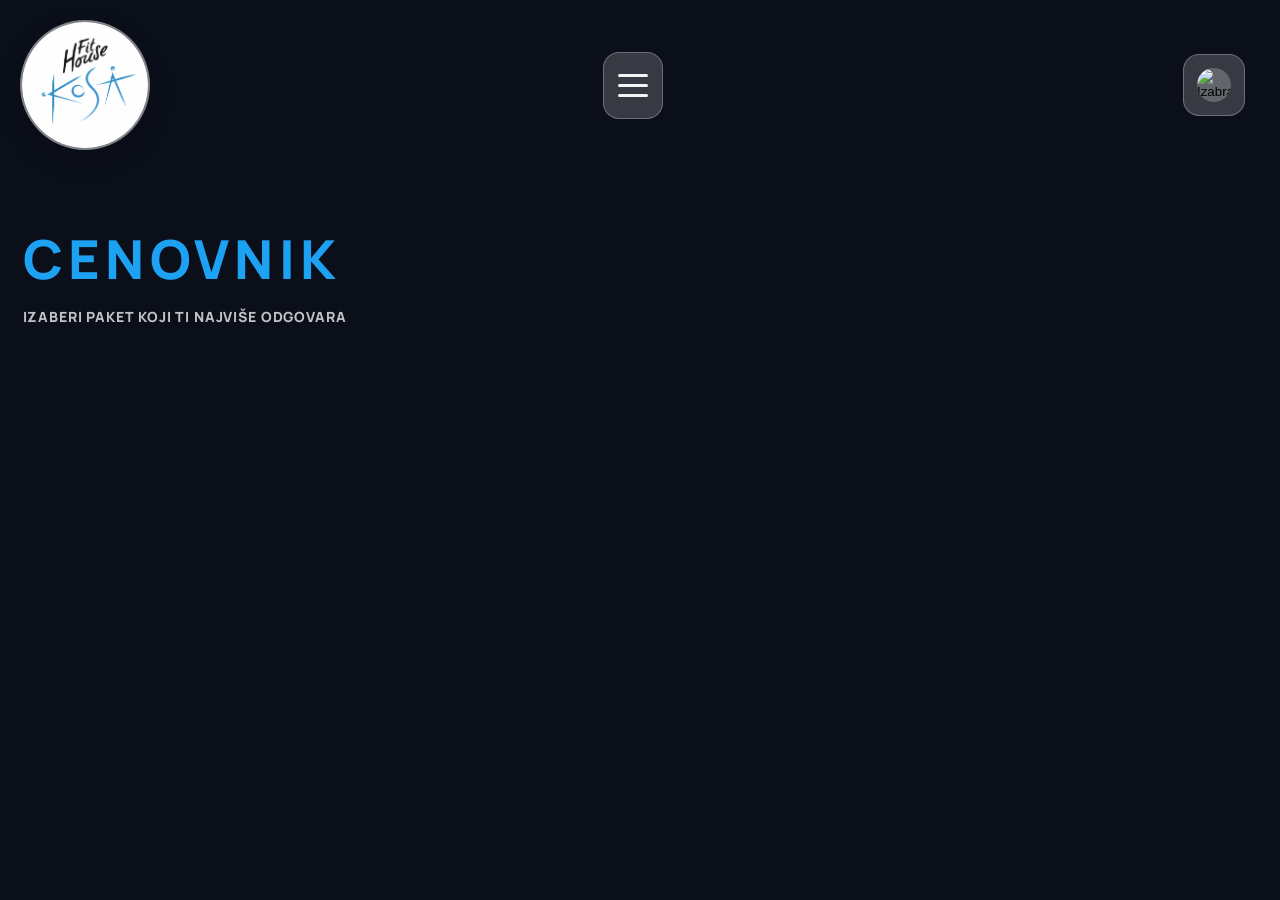
==== cenovnik/cenovnik.html @ b74ce701 "Add files via upload" ====
<!doctype html>
<html lang="sr">
  <head>
    <meta charset="UTF-8" />
    <meta name="viewport" content="width=device-width, initial-scale=1.0" />
    <title>Cenovnik | Fit Kosa</title>

    <link rel="preconnect" href="https://fonts.googleapis.com" />
    <link rel="preconnect" href="https://fonts.gstatic.com" crossorigin />
    <link
      href="https://fonts.googleapis.com/css2?family=Manrope:wght@400;600;700;800&display=swap"
      rel="stylesheet"
    />

    <link rel="stylesheet" href="cenovnik.css" />
  </head>

  <body>
    <!-- HEADER -->
    <header class="site-header" id="siteHeader">
      <div class="container header-inner">
        <a class="brand" href="index.html#pocetna" aria-label="Fit Kosa - početna">
          <span class="brand-logo-wrap" aria-hidden="true">
            <img class="brand-logo" src="/img/logo.png" alt="Fit Kosa logo" />
          </span>
        </a>

        <div class="header-center">
          <div class="menu" data-dropdown="nav">
            <button
              class="menu-btn"
              type="button"
              data-dropdown-trigger="nav"
              aria-label="Otvori navigaciju"
              aria-expanded="false"
            >
              <span class="menu-btn-line"></span>
              <span class="menu-btn-line"></span>
              <span class="menu-btn-line"></span>
            </button>

            <nav class="dropdown" data-dropdown-panel="nav" aria-label="Sekcije sajta">
              <a class="dropdown-link" href="/index.html">Početna</a>
              <a class="dropdown-link" href="index.html#o-nama">O&nbsp;nama</a>

              <!-- ACTIVE: Cenovnik -->
              <a class="dropdown-link is-active" href="cenovnik.html" aria-current="page">Cenovnik</a>

              <a class="dropdown-link" href="index.html#kontakt">Kontakt</a>
              <a class="dropdown-cta" href="index.html#postani-clan">Postani član</a>
            </nav>
          </div>
        </div>

        <div class="menu header-right" data-dropdown="lang">
          <button
            class="lang-btn"
            type="button"
            data-dropdown-trigger="lang"
            aria-label="Promeni jezik"
            aria-expanded="false"
          >
            <img class="lang-flag" src="/img/lang-sr.png" alt="Izabrani jezik" />
          </button>

          <div
            class="dropdown dropdown--lang"
            data-dropdown-panel="lang"
            role="menu"
            aria-label="Izbor jezika"
          >
            <button class="lang-option" type="button" data-lang="en" aria-label="Switch to English">
              <img class="lang-flag" src="/img/lang-en.png" alt="English" />
            </button>
          </div>
        </div>
      </div>
    </header>

    <main>
      <section class="page-hero" aria-label="Cenovnik - naslov">
        <div class="container">
          <h1 class="page-title">CENOVNIK</h1>
          <p class="page-subtitle">Izaberi paket koji ti najviše odgovara</p>
        </div>
      </section>
    </main>

    <script src="cenovnik.js"></script>
  </body>
</html>
---- cenovnik/cenovnik.css ----
/* Osnovno */
* {
  box-sizing: border-box;
}

:root {
  --brand-blue: #1da1f2;
  --dark-bg: #0b0f1a;

  --header-height: 296px;

  /* Animacije */
  --reveal-ease: cubic-bezier(0.2, 0.9, 0.2, 1);
}

html,
body {
  margin: 0;
  padding: 0;
  font-family: "Manrope", system-ui, -apple-system, "Segoe UI", Roboto, Arial,
    "Noto Sans", "Helvetica Neue", sans-serif;

  background: var(--dark-bg);
  color: #ffffff;

  scrollbar-gutter: stable;
}

/* Layout helper */
.container {
  width: min(1220px, calc(100% - 32px));
  margin: 0 auto;
}

/* Header fade-in na load */
.page-fade {
  opacity: 0;
  transform: translateY(-8px);
  transition: opacity 600ms var(--reveal-ease), transform 600ms var(--reveal-ease);
  will-change: opacity, transform;
}

.page-fade.is-visible {
  opacity: 1;
  transform: translateY(0);
}

/* =========================
   HEADER
   ========================= */

.site-header {
  position: sticky;
  top: 0;
  z-index: 1000;

  height: var(--header-height);

  background: transparent;
  border-bottom: 0;

  pointer-events: auto;

  transition: opacity 180ms ease, transform 180ms ease;
  will-change: opacity, transform;
}

.site-header.is-hidden {
  opacity: 0;
  transform: translateY(-14px);
  pointer-events: none;
}

.site-header .container {
  width: min(1500px, calc(100% - 48px));
  margin: 0 auto;
}

.header-inner {
  height: var(--header-height);
  display: flex;
  align-items: center;
  justify-content: space-between;
  position: relative;
}

/* LEVO: logo */
.brand {
  display: inline-flex;
  align-items: center;
}

.brand-logo-wrap {
  height: 220px;
  width: 220px;
  display: inline-block;
  border-radius: 50%;
  overflow: hidden;

  border: 2px solid rgba(255, 255, 255, 0.42);
  box-shadow: 0 10px 26px rgba(0, 0, 0, 0.18);
  background: rgba(255, 255, 255, 0.12);
}

.brand-logo {
  height: 100%;
  width: 100%;
  display: block;
  object-fit: cover;
}

/* SREDINA */
.header-center {
  position: absolute;
  left: 0;
  right: 0;
  margin: 0 auto;

  display: flex;
  align-items: center;
  justify-content: center;

  pointer-events: none;
}

.header-center > * {
  pointer-events: auto;
}

.header-right {
  display: inline-flex;
  align-items: center;
}

/* Dropdown wrapper */
.menu {
  position: relative;
  display: inline-flex;
  align-items: center;
}

/* NAV dugme */
.menu-btn {
  background: rgba(255, 255, 255, 0.18);
  border: 1px solid rgba(255, 255, 255, 0.28);
  border-radius: 18px;
  padding: 22px 22px;
  cursor: pointer;
  transition: background 0.2s ease, border-color 0.2s ease;
  display: inline-block;
}

.menu-btn:hover {
  background: rgba(255, 255, 255, 0.24);
  border-color: rgba(255, 255, 255, 0.38);
}

.menu-btn-line {
  display: block;
  width: 44px;
  height: 4px;
  background: rgba(255, 255, 255, 0.95);
  margin: 10px 0;
  border-radius: 999px;
  transform-origin: center;
  transition: transform 0.28s cubic-bezier(0.2, 0.9, 0.2, 1),
    opacity 0.2s ease;
}

.menu[data-dropdown="nav"].is-open .menu-btn-line:nth-child(1) {
  transform: translateY(14px) rotate(45deg);
}
.menu[data-dropdown="nav"].is-open .menu-btn-line:nth-child(2) {
  opacity: 0;
  transform: scaleX(0.6);
}
.menu[data-dropdown="nav"].is-open .menu-btn-line:nth-child(3) {
  transform: translateY(-14px) rotate(-45deg);
}

/* JEZIK dugme */
.lang-btn {
  width: 86px;
  height: 86px;
  padding: 0;
  display: grid;
  place-items: center;

  background: rgba(255, 255, 255, 0.18);
  border: 1px solid rgba(255, 255, 255, 0.28);
  border-radius: 18px;
  cursor: pointer;
  transition: background 0.2s ease, border-color 0.2s ease;
}

.lang-btn:hover {
  background: rgba(255, 255, 255, 0.24);
  border-color: rgba(255, 255, 255, 0.38);
}

.lang-flag {
  width: 44px;
  height: 44px;
  border-radius: 999px;
  object-fit: cover;
  display: inline-block;
  background: rgba(255, 255, 255, 0.22);
}

/* Dropdown panel */
.dropdown {
  position: absolute;
  left: 0;
  top: calc(100% + 14px);
  width: 360px;
  padding: 18px;

  background: rgba(0, 0, 0, 0.55);
  border: 1px solid rgba(255, 255, 255, 0.16);
  border-radius: 18px;

  transform-origin: top left;
  transform: translateY(-10px) scale(0.98);
  opacity: 0;
  pointer-events: none;
  filter: blur(6px);
  transition: opacity 0.22s ease, transform 0.22s ease, filter 0.22s ease;

  backdrop-filter: blur(10px);
  -webkit-backdrop-filter: blur(10px);
}

.menu.is-open .dropdown {
  opacity: 1;
  transform: translateY(0) scale(1);
  pointer-events: auto;
  filter: blur(0);
}

.menu[data-dropdown="nav"] .dropdown {
  left: 50%;
  right: auto;
  transform-origin: top center;
  transform: translateX(-50%) translateY(-10px) scale(0.98);
}

.menu[data-dropdown="nav"].is-open .dropdown {
  transform: translateX(-50%) translateY(0) scale(1);
}

/* Jezik dropdown uži */
.dropdown--lang {
  width: 140px;
  padding: 14px;
}

.menu[data-dropdown="lang"] .dropdown {
  left: 50%;
  right: auto;
  transform-origin: top center;
  transform: translateX(-50%) translateY(-10px) scale(0.98);
}

.menu[data-dropdown="lang"].is-open .dropdown {
  transform: translateX(-50%) translateY(0) scale(1);
}

/* Linkovi */
.dropdown-link {
  display: block;
  padding: 16px 14px;
  border-radius: 14px;
  color: rgba(255, 255, 255, 0.92);
  text-decoration: none;
  font-size: 26px;
  font-weight: 800;
  letter-spacing: 0.2px;
  white-space: nowrap;
  transition: background 0.2s ease, color 0.2s ease, border-color 0.2s ease;
}

.dropdown-link:hover {
  background: rgba(255, 255, 255, 0.14);
  color: rgba(255, 255, 255, 1);
}

/* Aktivni link u dropdown meniju */
.dropdown-link.is-active {
  border: 2px solid rgba(29, 161, 242, 0.95);
  background: rgba(29, 161, 242, 0.14);
  color: rgba(255, 255, 255, 1);
}

.dropdown-cta {
  display: block;
  margin-top: 10px;
  text-decoration: none;

  background: rgba(255, 255, 255, 0.92);
  color: #0b1220;

  padding: 18px 16px;
  border-radius: 14px;
  font-size: 26px;
  font-weight: 900;
  letter-spacing: 0.2px;
  line-height: 1;
  white-space: nowrap;
  transition: opacity 0.2s ease;
}

.dropdown-cta:hover {
  opacity: 0.92;
}

.lang-option {
  width: 100%;
  background: transparent;
  border: 0;
  padding: 12px;
  border-radius: 12px;
  cursor: pointer;
  display: grid;
  place-items: center;
  transition: background 0.2s ease;
}

.lang-option:hover {
  background: rgba(255, 255, 255, 0.14);
}

/* =========================
   Page hero (naslov strane)
   ========================= */

.page-hero {
  padding-top: 52px;
  padding-bottom: 56px;
}

.page-title {
  margin: 0;
  text-transform: uppercase;
  font-weight: 900;
  letter-spacing: 0.10em;
  font-size: clamp(34px, 4.2vw, 64px);
  color: var(--brand-blue);
}

.page-subtitle {
  margin: 12px 0 0;
  font-weight: 800;
  letter-spacing: 0.06em;
  text-transform: uppercase;
  font-size: 14px;
  color: rgba(255, 255, 255, 0.75);
}

/* =========================
   Responsive (postojeći)
   ========================= */
@media (max-width: 820px) {
  .site-header .container {
    width: calc(100% - 32px);
  }

  .brand-logo-wrap {
    height: 170px;
    width: 170px;
  }

  .dropdown {
    width: min(92vw, 360px);
  }
}

/* =========================
   Laptop responsive (NOVO)
   Samo laptop; desktop NE DIRAMO
   ========================= */
@media (max-height: 900px) and (min-width: 900px) {
  :root {
    --header-height: 170px;
  }

  .site-header .container {
    width: min(1400px, calc(100% - 40px));
  }

  .brand-logo-wrap {
    width: 130px;
    height: 130px;
  }

  .menu-btn {
    padding: 14px 14px;
    border-radius: 16px;
  }

  .menu-btn-line {
    width: 30px;
    height: 3px;
    margin: 7px 0;
  }

  .menu[data-dropdown="nav"].is-open .menu-btn-line:nth-child(1) {
    transform: translateY(10px) rotate(45deg);
  }
  .menu[data-dropdown="nav"].is-open .menu-btn-line:nth-child(3) {
    transform: translateY(-10px) rotate(-45deg);
  }

  .lang-btn {
    width: 62px;
    height: 62px;
    border-radius: 16px;
  }

  .lang-flag {
    width: 34px;
    height: 34px;
  }

  .dropdown {
    width: 300px;
    padding: 12px;
    top: calc(100% + 10px);

    max-height: none;
    overflow: visible;
  }

  .dropdown-link {
    padding: 12px 12px;
    border-radius: 12px;
    font-size: 18px;
    font-weight: 800;
  }

  .dropdown-cta {
    padding: 14px 12px;
    border-radius: 12px;
    font-size: 18px;
  }
}
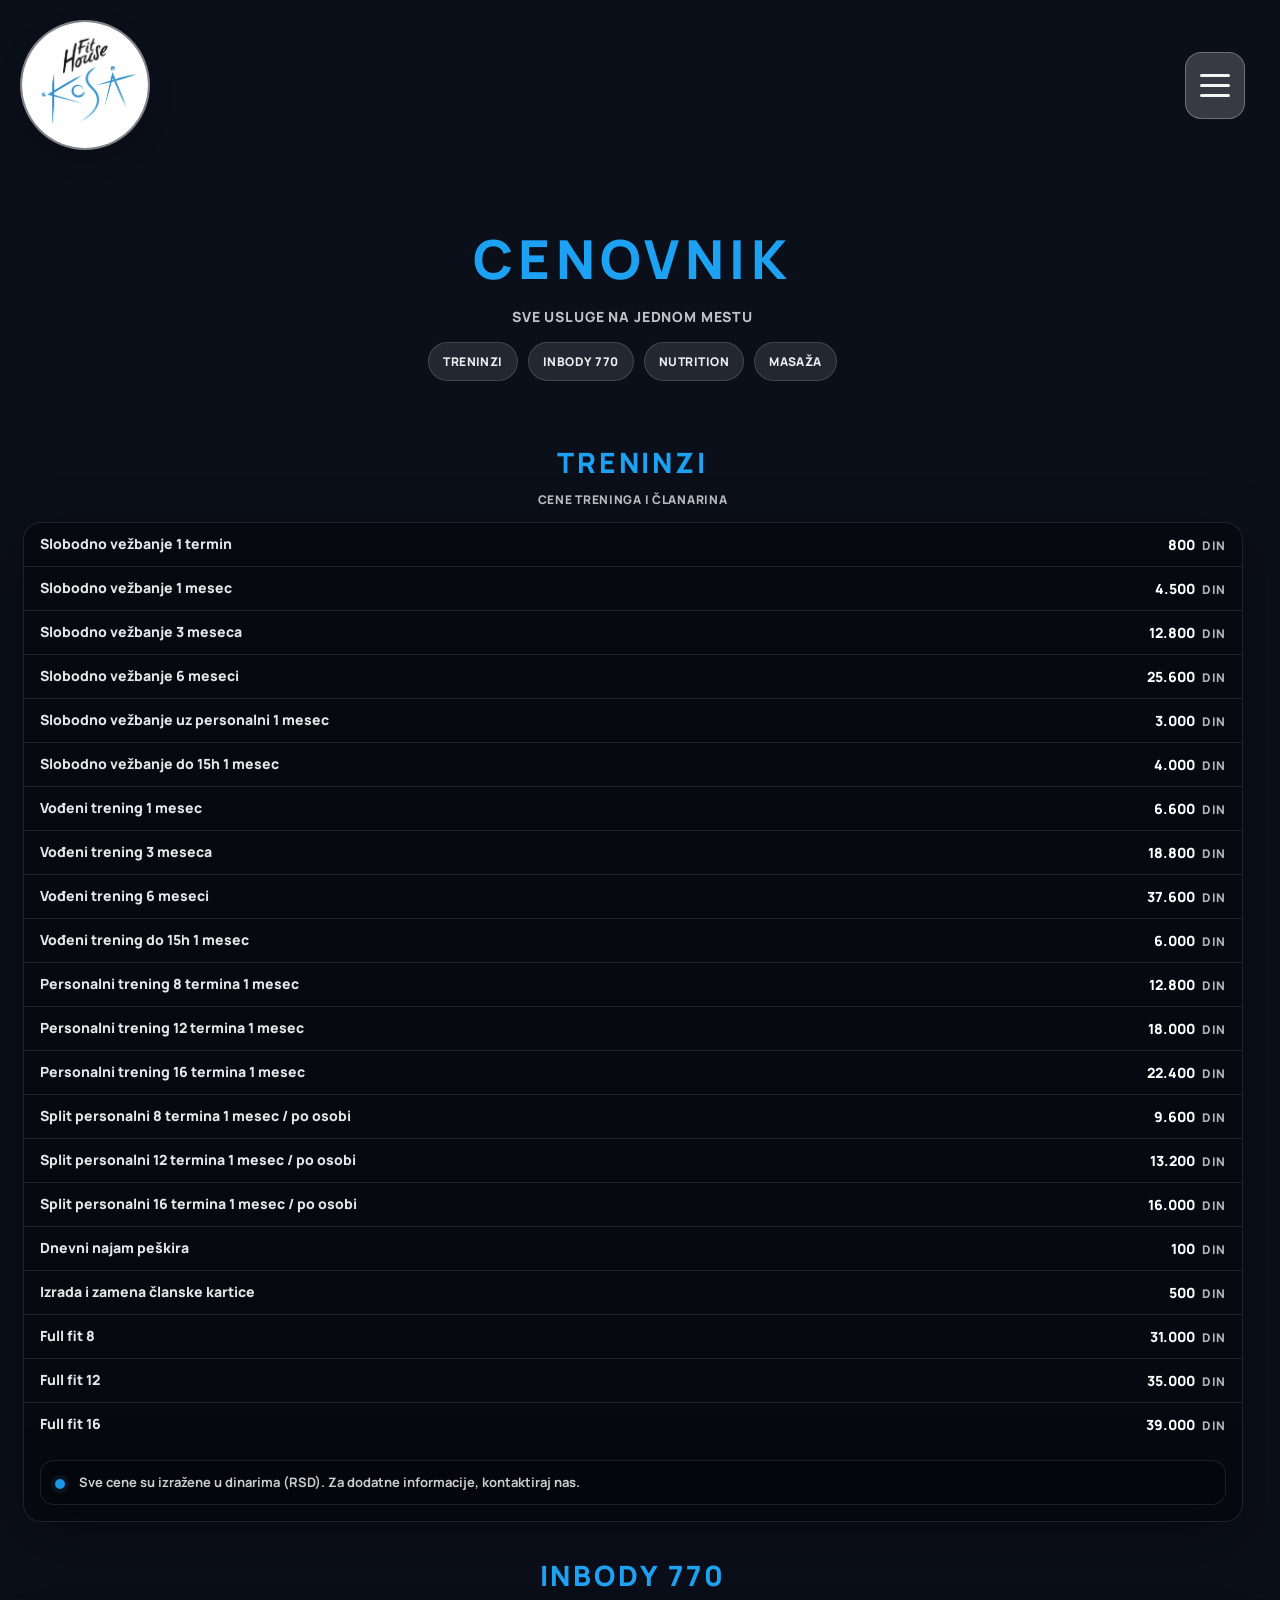
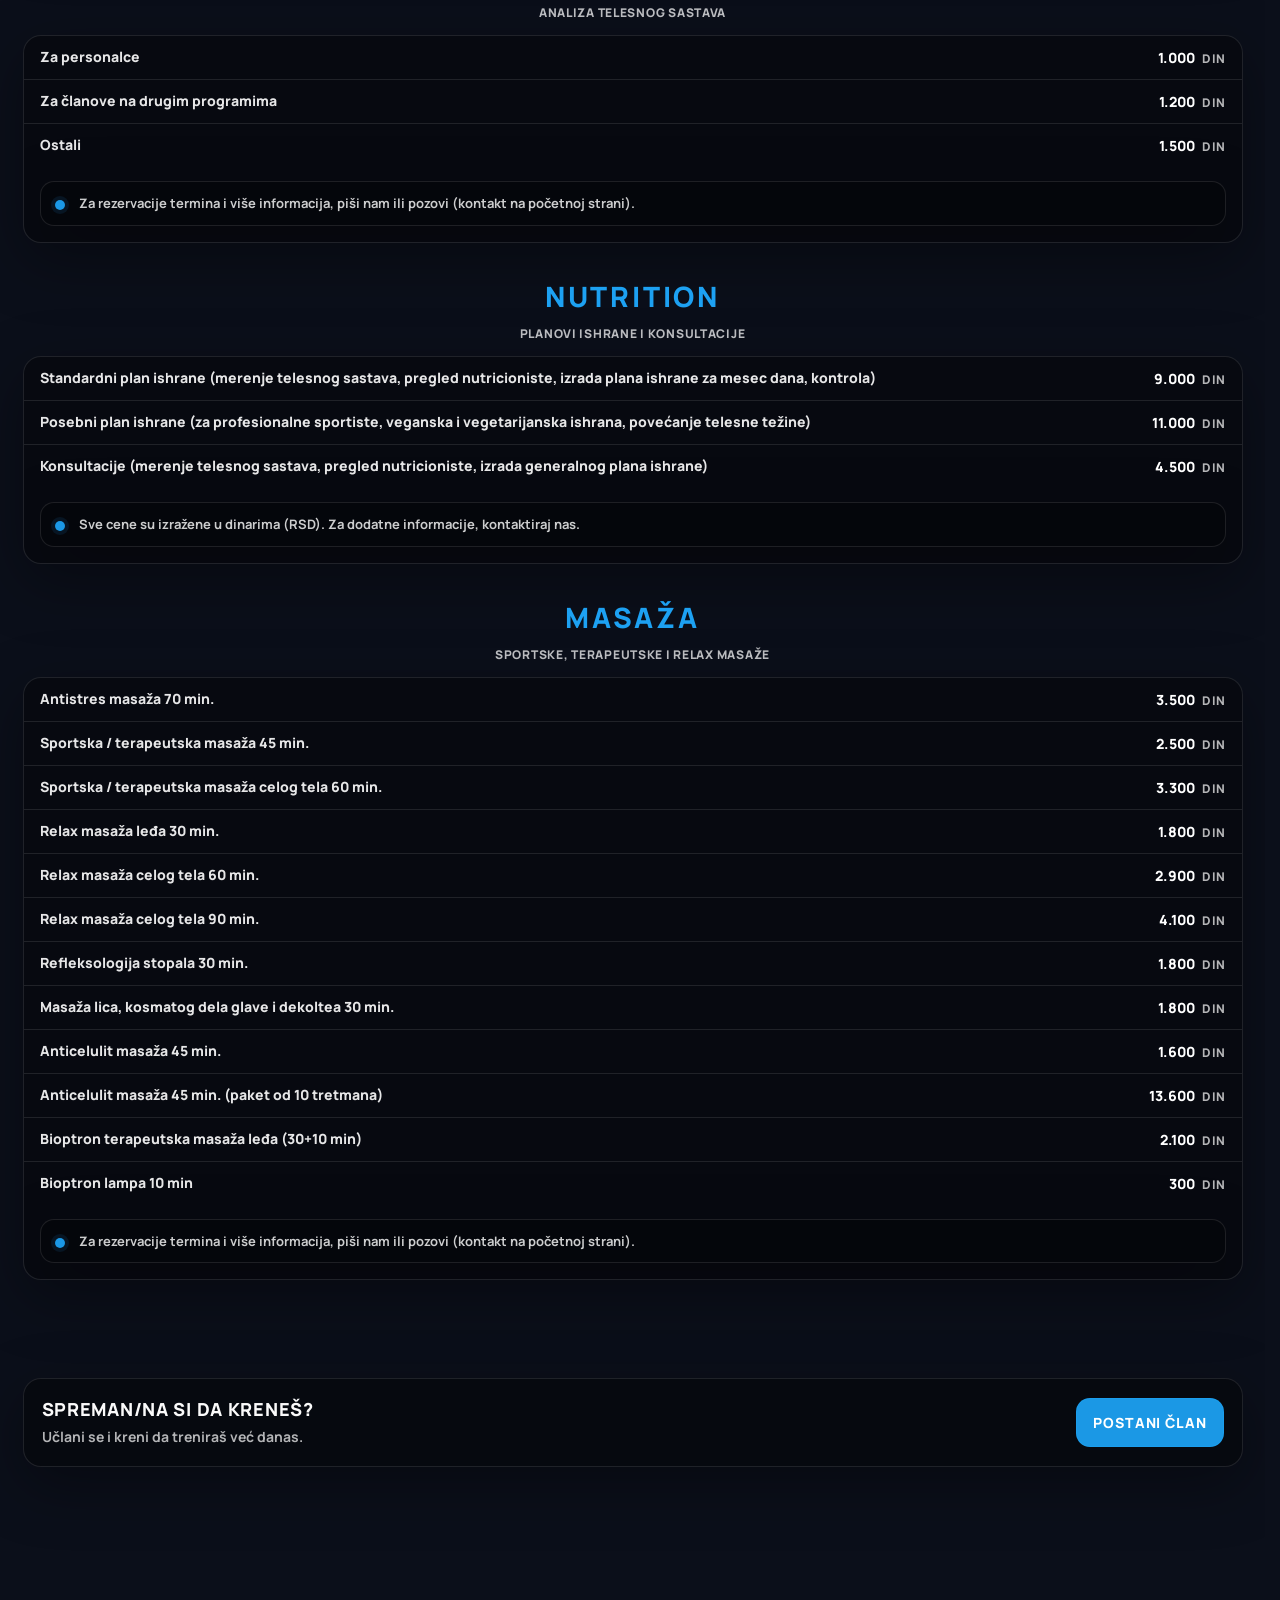
==== commit 39d0ff4f: "Add files via upload" ====
--- a/cenovnik/cenovnik.html
+++ b/cenovnik/cenovnik.html
@@ -19,73 +19,439 @@
     <!-- HEADER -->
     <header class="site-header" id="siteHeader">
       <div class="container header-inner">
-        <a class="brand" href="index.html#pocetna" aria-label="Fit Kosa - početna">
+        <a class="brand" href="/index.html" aria-label="Fit Kosa - početna">
           <span class="brand-logo-wrap" aria-hidden="true">
             <img class="brand-logo" src="/img/logo.png" alt="Fit Kosa logo" />
           </span>
         </a>
 
-        <div class="header-center">
-          <div class="menu" data-dropdown="nav">
+        <div class="header-right">
+          <div class="menu header-nav" data-dropdown="nav">
             <button
               class="menu-btn"
               type="button"
               data-dropdown-trigger="nav"
               aria-label="Otvori navigaciju"
               aria-expanded="false"
+              aria-controls="navDropdown"
             >
               <span class="menu-btn-line"></span>
               <span class="menu-btn-line"></span>
               <span class="menu-btn-line"></span>
             </button>
 
-            <nav class="dropdown" data-dropdown-panel="nav" aria-label="Sekcije sajta">
+            <nav
+              class="dropdown"
+              data-dropdown-panel="nav"
+              aria-label="Sekcije sajta"
+            >
               <a class="dropdown-link" href="/index.html">Početna</a>
-              <a class="dropdown-link" href="index.html#o-nama">O&nbsp;nama</a>
-
-              <!-- ACTIVE: Cenovnik -->
-              <a class="dropdown-link is-active" href="cenovnik.html" aria-current="page">Cenovnik</a>
-
-              <a class="dropdown-link" href="index.html#kontakt">Kontakt</a>
-              <a class="dropdown-cta" href="index.html#postani-clan">Postani član</a>
+              <a class="dropdown-link" href="/treneri/treneri.html">Treneri</a>
+              <a class="dropdown-link" href="/onama/onama.html">O&nbsp;nama</a>
+              <a
+                class="dropdown-link is-active"
+                href="/cenovnik/cenovnik.html"
+                aria-current="page"
+              >
+                Cenovnik
+              </a>
+              <a class="dropdown-link" href="/kontakt/kontakt.html">Kontakt</a>
+              <a class="dropdown-cta" href="/clan/clan.html">Postani član</a>
             </nav>
           </div>
-        </div>
-
-        <div class="menu header-right" data-dropdown="lang">
-          <button
-            class="lang-btn"
-            type="button"
-            data-dropdown-trigger="lang"
-            aria-label="Promeni jezik"
-            aria-expanded="false"
-          >
-            <img class="lang-flag" src="/img/lang-sr.png" alt="Izabrani jezik" />
-          </button>
-
-          <div
-            class="dropdown dropdown--lang"
-            data-dropdown-panel="lang"
-            role="menu"
-            aria-label="Izbor jezika"
-          >
-            <button class="lang-option" type="button" data-lang="en" aria-label="Switch to English">
-              <img class="lang-flag" src="/img/lang-en.png" alt="English" />
-            </button>
-          </div>
+
+          <!-- ✅ uklonjeno: promena jezika -->
         </div>
       </div>
     </header>
 
     <main>
+      <!-- HERO -->
       <section class="page-hero" aria-label="Cenovnik - naslov">
         <div class="container">
           <h1 class="page-title">CENOVNIK</h1>
-          <p class="page-subtitle">Izaberi paket koji ti najviše odgovara</p>
+          <p class="page-subtitle">Sve usluge na jednom mestu</p>
+
+          <div class="page-chips" aria-label="Brza navigacija">
+            <a class="chip" href="#treninzi">Treninzi</a>
+            <a class="chip" href="#inbody">InBody 770</a>
+            <a class="chip" href="#nutrition">Nutrition</a>
+            <a class="chip" href="#masaza">Masaža</a>
+          </div>
+        </div>
+      </section>
+
+      <!-- CONTENT -->
+      <section class="pricing" aria-label="Cenovnik - sadržaj">
+        <div class="container">
+          <!-- TRENINZI -->
+          <section class="pricing-section" id="treninzi" aria-label="Treninzi">
+            <header class="section-head">
+              <h2 class="section-title">Treninzi</h2>
+              <p class="section-subtitle">Cene treninga i članarina</p>
+            </header>
+
+            <div class="price-card">
+              <div
+                class="price-table"
+                role="table"
+                aria-label="Treninzi - cenovnik"
+              >
+                <div class="row" role="row">
+                  <div class="cell name" role="cell">
+                    Slobodno vežbanje 1 termin
+                  </div>
+                  <div class="cell price" role="cell">800</div>
+                </div>
+
+                <div class="row" role="row">
+                  <div class="cell name" role="cell">
+                    Slobodno vežbanje 1 mesec
+                  </div>
+                  <div class="cell price" role="cell">4.500</div>
+                </div>
+
+                <div class="row" role="row">
+                  <div class="cell name" role="cell">
+                    Slobodno vežbanje 3 meseca
+                  </div>
+                  <div class="cell price" role="cell">12.800</div>
+                </div>
+
+                <div class="row" role="row">
+                  <div class="cell name" role="cell">
+                    Slobodno vežbanje 6 meseci
+                  </div>
+                  <div class="cell price" role="cell">25.600</div>
+                </div>
+
+                <div class="row" role="row">
+                  <div class="cell name" role="cell">
+                    Slobodno vežbanje uz personalni 1 mesec
+                  </div>
+                  <div class="cell price" role="cell">3.000</div>
+                </div>
+
+                <div class="row" role="row">
+                  <div class="cell name" role="cell">
+                    Slobodno vežbanje do 15h 1 mesec
+                  </div>
+                  <div class="cell price" role="cell">4.000</div>
+                </div>
+
+                <div class="row" role="row">
+                  <div class="cell name" role="cell">
+                    Vođeni trening 1 mesec
+                  </div>
+                  <div class="cell price" role="cell">6.600</div>
+                </div>
+
+                <div class="row" role="row">
+                  <div class="cell name" role="cell">
+                    Vođeni trening 3 meseca
+                  </div>
+                  <div class="cell price" role="cell">18.800</div>
+                </div>
+
+                <div class="row" role="row">
+                  <div class="cell name" role="cell">
+                    Vođeni trening 6 meseci
+                  </div>
+                  <div class="cell price" role="cell">37.600</div>
+                </div>
+
+                <div class="row" role="row">
+                  <div class="cell name" role="cell">
+                    Vođeni trening do 15h 1 mesec
+                  </div>
+                  <div class="cell price" role="cell">6.000</div>
+                </div>
+
+                <div class="row" role="row">
+                  <div class="cell name" role="cell">
+                    Personalni trening 8 termina 1 mesec
+                  </div>
+                  <div class="cell price" role="cell">12.800</div>
+                </div>
+
+                <div class="row" role="row">
+                  <div class="cell name" role="cell">
+                    Personalni trening 12 termina 1 mesec
+                  </div>
+                  <div class="cell price" role="cell">18.000</div>
+                </div>
+
+                <div class="row" role="row">
+                  <div class="cell name" role="cell">
+                    Personalni trening 16 termina 1 mesec
+                  </div>
+                  <div class="cell price" role="cell">22.400</div>
+                </div>
+
+                <div class="row" role="row">
+                  <div class="cell name" role="cell">
+                    Split personalni 8 termina 1 mesec / po osobi
+                  </div>
+                  <div class="cell price" role="cell">9.600</div>
+                </div>
+
+                <div class="row" role="row">
+                  <div class="cell name" role="cell">
+                    Split personalni 12 termina 1 mesec / po osobi
+                  </div>
+                  <div class="cell price" role="cell">13.200</div>
+                </div>
+
+                <div class="row" role="row">
+                  <div class="cell name" role="cell">
+                    Split personalni 16 termina 1 mesec / po osobi
+                  </div>
+                  <div class="cell price" role="cell">16.000</div>
+                </div>
+
+                <div class="row" role="row">
+                  <div class="cell name" role="cell">Dnevni najam peškira</div>
+                  <div class="cell price" role="cell">100</div>
+                </div>
+
+                <div class="row" role="row">
+                  <div class="cell name" role="cell">
+                    Izrada i zamena članske kartice
+                  </div>
+                  <div class="cell price" role="cell">500</div>
+                </div>
+
+                <div class="row" role="row">
+                  <div class="cell name" role="cell">Full fit 8</div>
+                  <div class="cell price" role="cell">31.000</div>
+                </div>
+
+                <div class="row" role="row">
+                  <div class="cell name" role="cell">Full fit 12</div>
+                  <div class="cell price" role="cell">35.000</div>
+                </div>
+
+                <div class="row" role="row">
+                  <div class="cell name" role="cell">Full fit 16</div>
+                  <div class="cell price" role="cell">39.000</div>
+                </div>
+              </div>
+
+              <div class="price-note">
+                <span class="note-dot" aria-hidden="true"></span>
+                <p class="note-text">
+                  Sve cene su izražene u dinarima (RSD). Za dodatne informacije,
+                  kontaktiraj nas.
+                </p>
+              </div>
+            </div>
+          </section>
+
+          <!-- INBODY -->
+          <section class="pricing-section" id="inbody" aria-label="InBody 770">
+            <header class="section-head">
+              <h2 class="section-title">InBody 770</h2>
+              <p class="section-subtitle">Analiza telesnog sastava</p>
+            </header>
+
+            <div class="price-card">
+              <div
+                class="price-table"
+                role="table"
+                aria-label="InBody 770 - cenovnik"
+              >
+                <div class="row" role="row">
+                  <div class="cell name" role="cell">Za personalce</div>
+                  <div class="cell price" role="cell">1.000</div>
+                </div>
+                <div class="row" role="row">
+                  <div class="cell name" role="cell">
+                    Za članove na drugim programima
+                  </div>
+                  <div class="cell price" role="cell">1.200</div>
+                </div>
+                <div class="row" role="row">
+                  <div class="cell name" role="cell">Ostali</div>
+                  <div class="cell price" role="cell">1.500</div>
+                </div>
+              </div>
+
+              <div class="price-note">
+                <span class="note-dot" aria-hidden="true"></span>
+                <p class="note-text">
+                  Za rezervacije termina i više informacija, piši nam ili pozovi
+                  (kontakt na početnoj strani).
+                </p>
+              </div>
+            </div>
+          </section>
+
+          <!-- NUTRITION -->
+          <section
+            class="pricing-section"
+            id="nutrition"
+            aria-label="Nutrition"
+          >
+            <header class="section-head">
+              <h2 class="section-title">Nutrition</h2>
+              <p class="section-subtitle">Planovi ishrane i konsultacije</p>
+            </header>
+
+            <div class="price-card">
+              <div
+                class="price-table"
+                role="table"
+                aria-label="Nutrition - cenovnik"
+              >
+                <div class="row" role="row">
+                  <div class="cell name" role="cell">
+                    Standardni plan ishrane (merenje telesnog sastava, pregled
+                    nutricioniste, izrada plana ishrane za mesec dana, kontrola)
+                  </div>
+                  <div class="cell price" role="cell">9.000</div>
+                </div>
+
+                <div class="row" role="row">
+                  <div class="cell name" role="cell">
+                    Posebni plan ishrane (za profesionalne sportiste, veganska i
+                    vegetarijanska ishrana, povećanje telesne težine)
+                  </div>
+                  <div class="cell price" role="cell">11.000</div>
+                </div>
+
+                <div class="row" role="row">
+                  <div class="cell name" role="cell">
+                    Konsultacije (merenje telesnog sastava, pregled
+                    nutricioniste, izrada generalnog plana ishrane)
+                  </div>
+                  <div class="cell price" role="cell">4.500</div>
+                </div>
+              </div>
+
+              <div class="price-note">
+                <span class="note-dot" aria-hidden="true"></span>
+                <p class="note-text">
+                  Sve cene su izražene u dinarima (RSD). Za dodatne informacije,
+                  kontaktiraj nas.
+                </p>
+              </div>
+            </div>
+          </section>
+
+          <!-- MASAŽA -->
+          <section class="pricing-section" id="masaza" aria-label="Masaža">
+            <header class="section-head">
+              <h2 class="section-title">Masaža</h2>
+              <p class="section-subtitle">
+                Sportske, terapeutske i relax masaže
+              </p>
+            </header>
+
+            <div class="price-card">
+              <div
+                class="price-table"
+                role="table"
+                aria-label="Masaža - cenovnik"
+              >
+                <div class="row" role="row">
+                  <div class="cell name" role="cell">
+                    Antistres masaža 70 min.
+                  </div>
+                  <div class="cell price" role="cell">3.500</div>
+                </div>
+                <div class="row" role="row">
+                  <div class="cell name" role="cell">
+                    Sportska / terapeutska masaža 45 min.
+                  </div>
+                  <div class="cell price" role="cell">2.500</div>
+                </div>
+                <div class="row" role="row">
+                  <div class="cell name" role="cell">
+                    Sportska / terapeutska masaža celog tela 60 min.
+                  </div>
+                  <div class="cell price" role="cell">3.300</div>
+                </div>
+
+                <div class="row" role="row">
+                  <div class="cell name" role="cell">
+                    Relax masaža leđa 30 min.
+                  </div>
+                  <div class="cell price" role="cell">1.800</div>
+                </div>
+                <div class="row" role="row">
+                  <div class="cell name" role="cell">
+                    Relax masaža celog tela 60 min.
+                  </div>
+                  <div class="cell price" role="cell">2.900</div>
+                </div>
+                <div class="row" role="row">
+                  <div class="cell name" role="cell">
+                    Relax masaža celog tela 90 min.
+                  </div>
+                  <div class="cell price" role="cell">4.100</div>
+                </div>
+
+                <div class="row" role="row">
+                  <div class="cell name" role="cell">
+                    Refleksologija stopala 30 min.
+                  </div>
+                  <div class="cell price" role="cell">1.800</div>
+                </div>
+                <div class="row" role="row">
+                  <div class="cell name" role="cell">
+                    Masaža lica, kosmatog dela glave i dekoltea 30 min.
+                  </div>
+                  <div class="cell price" role="cell">1.800</div>
+                </div>
+
+                <div class="row" role="row">
+                  <div class="cell name" role="cell">
+                    Anticelulit masaža 45 min.
+                  </div>
+                  <div class="cell price" role="cell">1.600</div>
+                </div>
+                <div class="row" role="row">
+                  <div class="cell name" role="cell">
+                    Anticelulit masaža 45 min. (paket od 10 tretmana)
+                  </div>
+                  <div class="cell price" role="cell">13.600</div>
+                </div>
+
+                <div class="row" role="row">
+                  <div class="cell name" role="cell">
+                    Bioptron terapeutska masaža leđa (30+10 min)
+                  </div>
+                  <div class="cell price" role="cell">2.100</div>
+                </div>
+                <div class="row" role="row">
+                  <div class="cell name" role="cell">Bioptron lampa 10 min</div>
+                  <div class="cell price" role="cell">300</div>
+                </div>
+              </div>
+
+              <div class="price-note">
+                <span class="note-dot" aria-hidden="true"></span>
+                <p class="note-text">
+                  Za rezervacije termina i više informacija, piši nam ili pozovi
+                  (kontakt na početnoj strani).
+                </p>
+              </div>
+            </div>
+          </section>
+        </div>
+      </section>
+
+      <section class="page-cta" aria-label="Poziv na akciju">
+        <div class="container cta-box">
+          <div class="cta-text">
+            <h2 class="cta-title">Spreman/na si da kreneš?</h2>
+            <p class="cta-subtitle">Učlani se i kreni da treniraš već danas.</p>
+          </div>
+          <a class="cta-btn" href="/index.html#postani-clan">Postani član</a>
         </div>
       </section>
     </main>
 
     <script src="cenovnik.js"></script>
   </body>
-</html>+</html>
--- a/cenovnik/cenovnik.css
+++ b/cenovnik/cenovnik.css
@@ -1,4 +1,6 @@
-/* Osnovno */
+/* =========================
+   BASE + VARS
+   ========================= */
 * {
   box-sizing: border-box;
 }
@@ -7,70 +9,105 @@
   --brand-blue: #1da1f2;
   --dark-bg: #0b0f1a;
 
+  /* Header */
   --header-height: 296px;
-
-  /* Animacije */
-  --reveal-ease: cubic-bezier(0.2, 0.9, 0.2, 1);
+  --header-ease: cubic-bezier(0.2, 0.9, 0.2, 1);
+
+  /* Panels */
+  --panel-bg: rgba(0, 0, 0, 0.35);
+  --panel-bg-2: rgba(0, 0, 0, 0.25);
+  --panel-border: rgba(255, 255, 255, 0.1);
+  --panel-shadow: 0 18px 60px rgba(0, 0, 0, 0.35);
+
+  --text-dim: rgba(255, 255, 255, 0.72);
+  --text-mid: rgba(255, 255, 255, 0.9);
+  --line: rgba(255, 255, 255, 0.1);
 }
 
 html,
 body {
   margin: 0;
   padding: 0;
-  font-family: "Manrope", system-ui, -apple-system, "Segoe UI", Roboto, Arial,
-    "Noto Sans", "Helvetica Neue", sans-serif;
-
+  font-family:
+    "Manrope",
+    system-ui,
+    -apple-system,
+    "Segoe UI",
+    Roboto,
+    Arial,
+    "Noto Sans",
+    "Helvetica Neue",
+    sans-serif;
   background: var(--dark-bg);
   color: #ffffff;
-
   scrollbar-gutter: stable;
-}
-
-/* Layout helper */
+
+  /* ✅ smooth anchors */
+  scroll-behavior: smooth;
+}
+
+@media (prefers-reduced-motion: reduce) {
+  html,
+  body {
+    scroll-behavior: auto;
+  }
+}
+
 .container {
   width: min(1220px, calc(100% - 32px));
   margin: 0 auto;
 }
 
-/* Header fade-in na load */
-.page-fade {
+/* ✅ anchor offset for sticky header */
+#treninzi,
+#inbody,
+#nutrition,
+#masaza {
+  scroll-margin-top: calc(var(--header-height) + 16px);
+}
+
+/* =========================
+   HEADER: fade-in on load (helper)
+   ========================= */
+.site-header.header-fade {
   opacity: 0;
   transform: translateY(-8px);
-  transition: opacity 600ms var(--reveal-ease), transform 600ms var(--reveal-ease);
+  transition:
+    opacity 600ms var(--header-ease),
+    transform 600ms var(--header-ease);
   will-change: opacity, transform;
 }
-
-.page-fade.is-visible {
+.site-header.header-fade.is-visible {
   opacity: 1;
   transform: translateY(0);
 }
 
 /* =========================
-   HEADER
+   HEADER: sticky + fade-out on scroll (top-zone behavior)
    ========================= */
-
 .site-header {
   position: sticky;
   top: 0;
   z-index: 1000;
 
   height: var(--header-height);
-
   background: transparent;
   border-bottom: 0;
 
-  pointer-events: auto;
-
-  transition: opacity 180ms ease, transform 180ms ease;
+  transition:
+    opacity 220ms ease,
+    transform 220ms ease;
   will-change: opacity, transform;
 }
 
+/* ✅ hide state */
 .site-header.is-hidden {
-  opacity: 0;
-  transform: translateY(-14px);
+  opacity: 0 !important;
+  transform: translateY(-16px) !important;
   pointer-events: none;
 }
 
+/* header inner layout */
 .site-header .container {
   width: min(1500px, calc(100% - 48px));
   margin: 0 auto;
@@ -109,30 +146,13 @@
   object-fit: cover;
 }
 
-/* SREDINA */
-.header-center {
-  position: absolute;
-  left: 0;
-  right: 0;
-  margin: 0 auto;
-
-  display: flex;
-  align-items: center;
-  justify-content: center;
-
-  pointer-events: none;
-}
-
-.header-center > * {
-  pointer-events: auto;
-}
-
+/* DESNO */
 .header-right {
   display: inline-flex;
   align-items: center;
-}
-
-/* Dropdown wrapper */
+  gap: 16px;
+}
+
 .menu {
   position: relative;
   display: inline-flex;
@@ -146,7 +166,9 @@
   border-radius: 18px;
   padding: 22px 22px;
   cursor: pointer;
-  transition: background 0.2s ease, border-color 0.2s ease;
+  transition:
+    background 0.2s ease,
+    border-color 0.2s ease;
   display: inline-block;
 }
 
@@ -163,7 +185,8 @@
   margin: 10px 0;
   border-radius: 999px;
   transform-origin: center;
-  transition: transform 0.28s cubic-bezier(0.2, 0.9, 0.2, 1),
+  transition:
+    transform 0.28s var(--header-ease),
     opacity 0.2s ease;
 }
 
@@ -178,56 +201,39 @@
   transform: translateY(-14px) rotate(-45deg);
 }
 
-/* JEZIK dugme */
-.lang-btn {
-  width: 86px;
-  height: 86px;
-  padding: 0;
-  display: grid;
-  place-items: center;
-
-  background: rgba(255, 255, 255, 0.18);
-  border: 1px solid rgba(255, 255, 255, 0.28);
-  border-radius: 18px;
-  cursor: pointer;
-  transition: background 0.2s ease, border-color 0.2s ease;
-}
-
-.lang-btn:hover {
-  background: rgba(255, 255, 255, 0.24);
-  border-color: rgba(255, 255, 255, 0.38);
-}
-
-.lang-flag {
-  width: 44px;
-  height: 44px;
-  border-radius: 999px;
-  object-fit: cover;
-  display: inline-block;
-  background: rgba(255, 255, 255, 0.22);
-}
-
 /* Dropdown panel */
 .dropdown {
   position: absolute;
-  left: 0;
   top: calc(100% + 14px);
   width: 360px;
   padding: 18px;
 
+  /* ✅ HARD safety: never exceed viewport */
+  max-width: calc(100vw - 24px);
+
   background: rgba(0, 0, 0, 0.55);
   border: 1px solid rgba(255, 255, 255, 0.16);
   border-radius: 18px;
 
-  transform-origin: top left;
+  transform-origin: top right;
   transform: translateY(-10px) scale(0.98);
   opacity: 0;
   pointer-events: none;
   filter: blur(6px);
-  transition: opacity 0.22s ease, transform 0.22s ease, filter 0.22s ease;
+  transition:
+    opacity 0.22s ease,
+    transform 0.22s ease,
+    filter 0.22s ease;
 
   backdrop-filter: blur(10px);
   -webkit-backdrop-filter: blur(10px);
+
+  overflow-x: hidden;
+
+  /* ✅ allow scroll inside dropdown on short screens */
+  max-height: min(520px, calc(100svh - var(--header-height) - 28px));
+  overflow-y: auto;
+  overscroll-behavior: contain;
 }
 
 .menu.is-open .dropdown {
@@ -237,35 +243,13 @@
   filter: blur(0);
 }
 
+/* ✅ FIX: nav dropdown anchored to RIGHT of menu button wrapper */
 .menu[data-dropdown="nav"] .dropdown {
-  left: 50%;
-  right: auto;
-  transform-origin: top center;
-  transform: translateX(-50%) translateY(-10px) scale(0.98);
-}
-
-.menu[data-dropdown="nav"].is-open .dropdown {
-  transform: translateX(-50%) translateY(0) scale(1);
-}
-
-/* Jezik dropdown uži */
-.dropdown--lang {
-  width: 140px;
-  padding: 14px;
-}
-
-.menu[data-dropdown="lang"] .dropdown {
-  left: 50%;
-  right: auto;
-  transform-origin: top center;
-  transform: translateX(-50%) translateY(-10px) scale(0.98);
-}
-
-.menu[data-dropdown="lang"].is-open .dropdown {
-  transform: translateX(-50%) translateY(0) scale(1);
-}
-
-/* Linkovi */
+  right: 0;
+  left: auto;
+}
+
+/* Links */
 .dropdown-link {
   display: block;
   padding: 16px 14px;
@@ -276,19 +260,19 @@
   font-weight: 800;
   letter-spacing: 0.2px;
   white-space: nowrap;
-  transition: background 0.2s ease, color 0.2s ease, border-color 0.2s ease;
-}
-
+  transition:
+    background 0.2s ease,
+    color 0.2s ease,
+    border-color 0.2s ease;
+}
 .dropdown-link:hover {
   background: rgba(255, 255, 255, 0.14);
-  color: rgba(255, 255, 255, 1);
-}
-
-/* Aktivni link u dropdown meniju */
+  color: #fff;
+}
 .dropdown-link.is-active {
   border: 2px solid rgba(29, 161, 242, 0.95);
   background: rgba(29, 161, 242, 0.14);
-  color: rgba(255, 255, 255, 1);
+  color: #fff;
 }
 
 .dropdown-cta {
@@ -308,41 +292,28 @@
   white-space: nowrap;
   transition: opacity 0.2s ease;
 }
-
 .dropdown-cta:hover {
   opacity: 0.92;
 }
 
-.lang-option {
-  width: 100%;
-  background: transparent;
-  border: 0;
-  padding: 12px;
-  border-radius: 12px;
-  cursor: pointer;
-  display: grid;
-  place-items: center;
-  transition: background 0.2s ease;
-}
-
-.lang-option:hover {
-  background: rgba(255, 255, 255, 0.14);
-}
-
 /* =========================
-   Page hero (naslov strane)
+   PAGE LAYOUT (content)
    ========================= */
+main {
+  padding-bottom: 90px;
+}
 
 .page-hero {
   padding-top: 52px;
-  padding-bottom: 56px;
+  padding-bottom: 18px;
+  text-align: center;
 }
 
 .page-title {
   margin: 0;
   text-transform: uppercase;
   font-weight: 900;
-  letter-spacing: 0.10em;
+  letter-spacing: 0.1em;
   font-size: clamp(34px, 4.2vw, 64px);
   color: var(--brand-blue);
 }
@@ -356,28 +327,266 @@
   color: rgba(255, 255, 255, 0.75);
 }
 
-/* =========================
-   Responsive (postojeći)
-   ========================= */
+/* Chips */
+.page-chips {
+  margin-top: 16px;
+  display: flex;
+  flex-wrap: wrap;
+  gap: 10px;
+  justify-content: center;
+}
+.chip {
+  display: inline-flex;
+  align-items: center;
+  justify-content: center;
+  padding: 10px 14px;
+  border-radius: 999px;
+
+  text-decoration: none;
+  font-weight: 900;
+  letter-spacing: 0.04em;
+  text-transform: uppercase;
+  font-size: 12px;
+
+  color: rgba(255, 255, 255, 0.92);
+  background: rgba(255, 255, 255, 0.1);
+  border: 1px solid rgba(255, 255, 255, 0.14);
+
+  transition:
+    transform 0.15s ease,
+    background 0.15s ease,
+    opacity 0.15s ease;
+}
+.chip:hover {
+  transform: translateY(-1px);
+  background: rgba(255, 255, 255, 0.14);
+}
+
+/* Sections */
+.pricing {
+  padding-top: 10px;
+  padding-bottom: 76px;
+}
+.pricing-section {
+  padding-top: 34px;
+}
+
+main h1,
+main h2 {
+  text-align: center;
+}
+
+.section-title {
+  margin: 0;
+  color: var(--brand-blue);
+  font-weight: 900;
+  letter-spacing: 0.1em;
+  text-transform: uppercase;
+  font-size: clamp(18px, 2.2vw, 28px);
+  text-align: center;
+}
+
+.section-subtitle {
+  margin: 10px 0 0;
+  color: var(--text-dim);
+  font-weight: 800;
+  text-transform: uppercase;
+  letter-spacing: 0.06em;
+  font-size: 12px;
+  text-align: center;
+}
+
+/* Pricing card */
+.price-card {
+  margin-top: 14px;
+  background: var(--panel-bg);
+  border: 1px solid var(--panel-border);
+  box-shadow: var(--panel-shadow);
+  border-radius: 18px;
+  overflow: hidden;
+}
+
+/* Table rows */
+.price-table {
+  display: grid;
+}
+.price-table .row {
+  display: grid;
+  grid-template-columns: 1fr auto;
+  gap: 16px;
+  align-items: start;
+  padding: 12px 16px;
+  border-bottom: 1px solid var(--line);
+}
+.price-table .row:last-child {
+  border-bottom: 0;
+}
+
+.price-table .cell.name {
+  color: var(--text-mid);
+  font-weight: 800;
+  line-height: 1.35;
+  font-size: 14px;
+  text-align: left;
+}
+.price-table .cell.price {
+  color: #fff;
+  font-weight: 900;
+  letter-spacing: 0.02em;
+  white-space: nowrap;
+  font-size: 14px;
+  text-align: right;
+}
+.price-table .cell.price::after {
+  content: " din";
+  color: rgba(255, 255, 255, 0.7);
+  font-weight: 900;
+  letter-spacing: 0.04em;
+  text-transform: uppercase;
+  margin-left: 4px;
+  font-size: 12px;
+}
+
+/* Notes */
+.price-note {
+  margin: 14px 16px 16px;
+  background: rgba(0, 0, 0, 0.3);
+  border: 1px solid rgba(255, 255, 255, 0.1);
+  box-shadow: 0 18px 60px rgba(0, 0, 0, 0.25);
+  border-radius: 14px;
+  padding: 12px 14px;
+
+  display: grid;
+  grid-template-columns: 12px 1fr;
+  gap: 12px;
+  align-items: start;
+}
+.note-dot {
+  width: 10px;
+  height: 10px;
+  border-radius: 999px;
+  background: rgba(29, 161, 242, 0.95);
+  margin-top: 6px;
+  box-shadow: 0 0 0 4px rgba(29, 161, 242, 0.1);
+}
+.note-text {
+  margin: 0;
+  color: rgba(255, 255, 255, 0.8);
+  font-weight: 700;
+  line-height: 1.45;
+  font-size: 13px;
+}
+
+/* CTA */
+.page-cta {
+  padding-top: 22px;
+  padding-bottom: 64px;
+}
+.cta-box {
+  background: rgba(0, 0, 0, 0.4);
+  border: 1px solid rgba(255, 255, 255, 0.1);
+  box-shadow: var(--panel-shadow);
+  padding: 18px;
+
+  display: flex;
+  gap: 14px;
+  align-items: center;
+  justify-content: space-between;
+  flex-wrap: wrap;
+
+  border-radius: 18px;
+}
+.cta-title {
+  margin: 0;
+  font-weight: 900;
+  letter-spacing: 0.04em;
+  text-transform: uppercase;
+  font-size: 18px;
+  color: rgba(255, 255, 255, 0.98);
+}
+.cta-subtitle {
+  margin: 6px 0 0;
+  color: rgba(255, 255, 255, 0.7);
+  font-weight: 700;
+  font-size: 14px;
+  line-height: 1.45;
+}
+.cta-btn {
+  display: inline-flex;
+  align-items: center;
+  justify-content: center;
+
+  padding: 14px 16px;
+  border-radius: 14px;
+  text-decoration: none;
+
+  background: rgba(29, 161, 242, 0.95);
+  border: 1px solid rgba(29, 161, 242, 0.65);
+  color: #ffffff;
+
+  font-weight: 900;
+  letter-spacing: 0.06em;
+  text-transform: uppercase;
+  font-size: 14px;
+
+  transition:
+    transform 0.15s ease,
+    opacity 0.15s ease;
+  white-space: nowrap;
+}
+.cta-btn:hover {
+  transform: translateY(-1px);
+  opacity: 0.96;
+}
+.cta-btn:active {
+  transform: translateY(0);
+  opacity: 0.94;
+}
+
+/* Responsive */
 @media (max-width: 820px) {
   .site-header .container {
     width: calc(100% - 32px);
   }
-
   .brand-logo-wrap {
     height: 170px;
     width: 170px;
   }
-
   .dropdown {
     width: min(92vw, 360px);
   }
-}
-
-/* =========================
-   Laptop responsive (NOVO)
-   Samo laptop; desktop NE DIRAMO
-   ========================= */
+
+  /* pricing rows stack */
+  .price-table .row {
+    grid-template-columns: 1fr;
+    gap: 8px;
+  }
+  .price-table .cell.price {
+    text-align: left;
+  }
+
+  .cta-box {
+    align-items: flex-start;
+  }
+}
+
+/* Small phones */
+@media (max-width: 420px) {
+  .page-title {
+    letter-spacing: 0.08em;
+  }
+
+  .chip {
+    width: 100%;
+  }
+
+  .dropdown-link,
+  .dropdown-cta {
+    font-size: 20px;
+  }
+}
+
+/* Laptop responsive */
 @media (max-height: 900px) and (min-width: 900px) {
   :root {
     --header-height: 170px;
@@ -386,17 +595,15 @@
   .site-header .container {
     width: min(1400px, calc(100% - 40px));
   }
-
   .brand-logo-wrap {
     width: 130px;
     height: 130px;
   }
 
   .menu-btn {
-    padding: 14px 14px;
+    padding: 14px;
     border-radius: 16px;
   }
-
   .menu-btn-line {
     width: 30px;
     height: 3px;
@@ -410,36 +617,23 @@
     transform: translateY(-10px) rotate(-45deg);
   }
 
-  .lang-btn {
-    width: 62px;
-    height: 62px;
-    border-radius: 16px;
-  }
-
-  .lang-flag {
-    width: 34px;
-    height: 34px;
-  }
-
   .dropdown {
     width: 300px;
     padding: 12px;
     top: calc(100% + 10px);
-
-    max-height: none;
-    overflow: visible;
+    max-height: min(420px, calc(100svh - var(--header-height) - 24px));
+    overflow-y: auto;
   }
 
   .dropdown-link {
-    padding: 12px 12px;
+    padding: 12px;
     border-radius: 12px;
     font-size: 18px;
     font-weight: 800;
   }
-
   .dropdown-cta {
     padding: 14px 12px;
     border-radius: 12px;
     font-size: 18px;
   }
-}+}
